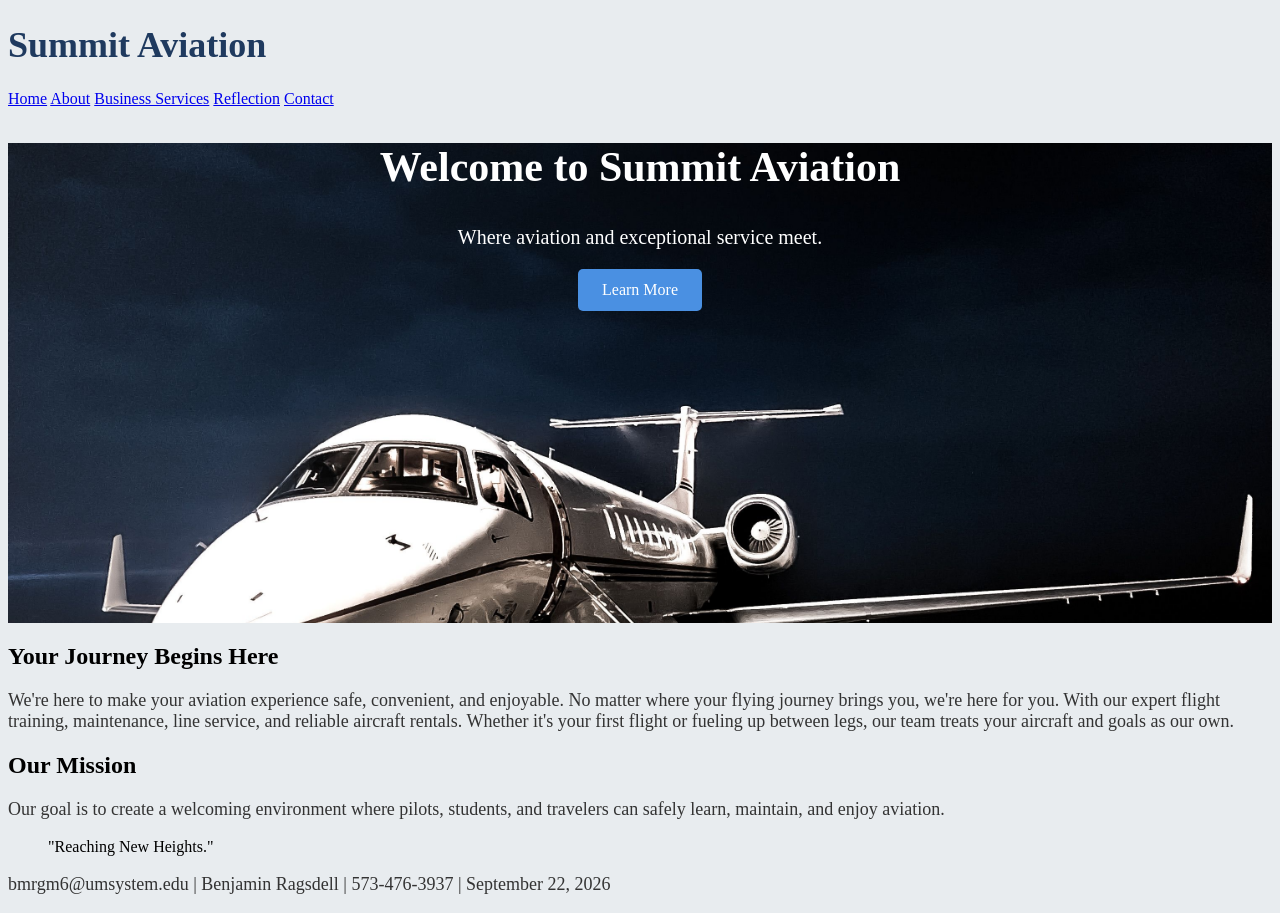
==== webdevelopment/index.html @ 82615f0a "Add files via upload" ====
<!DOCTYPE html>
<html lang="en">

 <head>
    <!--
    Name: Benjamin Ragsdell
    Date: September 20, 2026
    Course: IS_LT-4355
    Description: Reusable HTML5 boilerplate template for future projects.
    -->

    <meta charset="UTF-8">
    
    <!-- Makes the webpage responsive on mobile devices -->
    <meta name="viewport" content="width=device-width, initial-scale=1.0">

    <!-- Connects this HTML page to the CSS stylesheet -->
     <link rel="stylesheet" href="style.css">

    <!-- Title displayed in the browser tab -->
     <title>Summit Aviation | Home</title>
 </head>

   <body>

      <!-- Header section containing the business name and navigation -->
      <header>
         <h1>Summit Aviation</h1>

         <!-- Navigation for the website -->
         <nav>
            <a href="index.html">Home</a>
            <a href="about.html">About</a>
            <a href="business.html">Business Services</a>
            <a href="reflection.html">Reflection</a>
            <a href="contact.html">Contact</a>
         </nav>
      </header>

      <!-- Hero Section -->
         <section class="hero">
            <h1>Welcome to Summit Aviation</h1>
            <p>Where aviation and exceptional service meet. 
            </p>

            <a href="about.html">Learn More</a>
         </section>

      <!-- Main content section -->
       <main>
         <h2>Your Journey Begins Here</h2>

         <p>
            We're here to make your aviation experience safe, convenient, and enjoyable. No matter where your flying journey brings you, we're here for you. With our expert flight training, maintenance, line service, and reliable aircraft rentals. Whether it's your first flight or fueling up between legs, our team treats your aircraft and goals as our own.
         </p>

         <h2>Our Mission</h2>

         <p>
            Our goal is to create a welcoming environment where pilots, students, and travelers can safely learn, maintain, and enjoy aviation.
         </p>

         <!-- Meaningful quote or business motto -->
          <blockquote>
            "Reaching New Heights."
          </blockquote>
      </main>

      <!-- Footer containing the author's name and current date -->
       <footer>
         <p>bmrgm6@umsystem.edu | Benjamin Ragsdell | 573-476-3937 | September 22, 2026</p>
       </footer>

   </body>

   </html>
---- webdevelopment/style.css ----
h1 {
    color: #1F3A5F;
    font-size: 36px;
}
p {
    color: #333333;
    font-size: 18px;
}
body {
    background-color: #E8ECEF;
}
.some-element {
    background-color: #4A90E2;
}
/* Hero Section */
.hero {
    background-image: url("./Summit Aviation Hero Section.jpg");
    background-size: cover;
    background-position: center;
    background-repeat: no-repeat;
    min-height: 400px;
    padding: 0px 40px 80px;
    text-align: center;
}
/* Hero Section Heading */
.hero h1 {
    color: #FFFFFF;
    font-size: 42px;
}
/* Hero Section Paragraph */
.hero p {
    color: #FFFFFF;
    font-size: 20px;
    max-width: 700px;
    margin: 20px auto;
}
/* Hero Section Button */
.hero a {
    display: inline-block;
    background-color: #4A90E2;
    color: #FFFFFF;
    padding: 12px 24px;
    text-decoration: none;
    border-radius: 5px;
}
/* Button Hover Effect */
.hero a:hover {
    background-color: #1F3A5F;
}
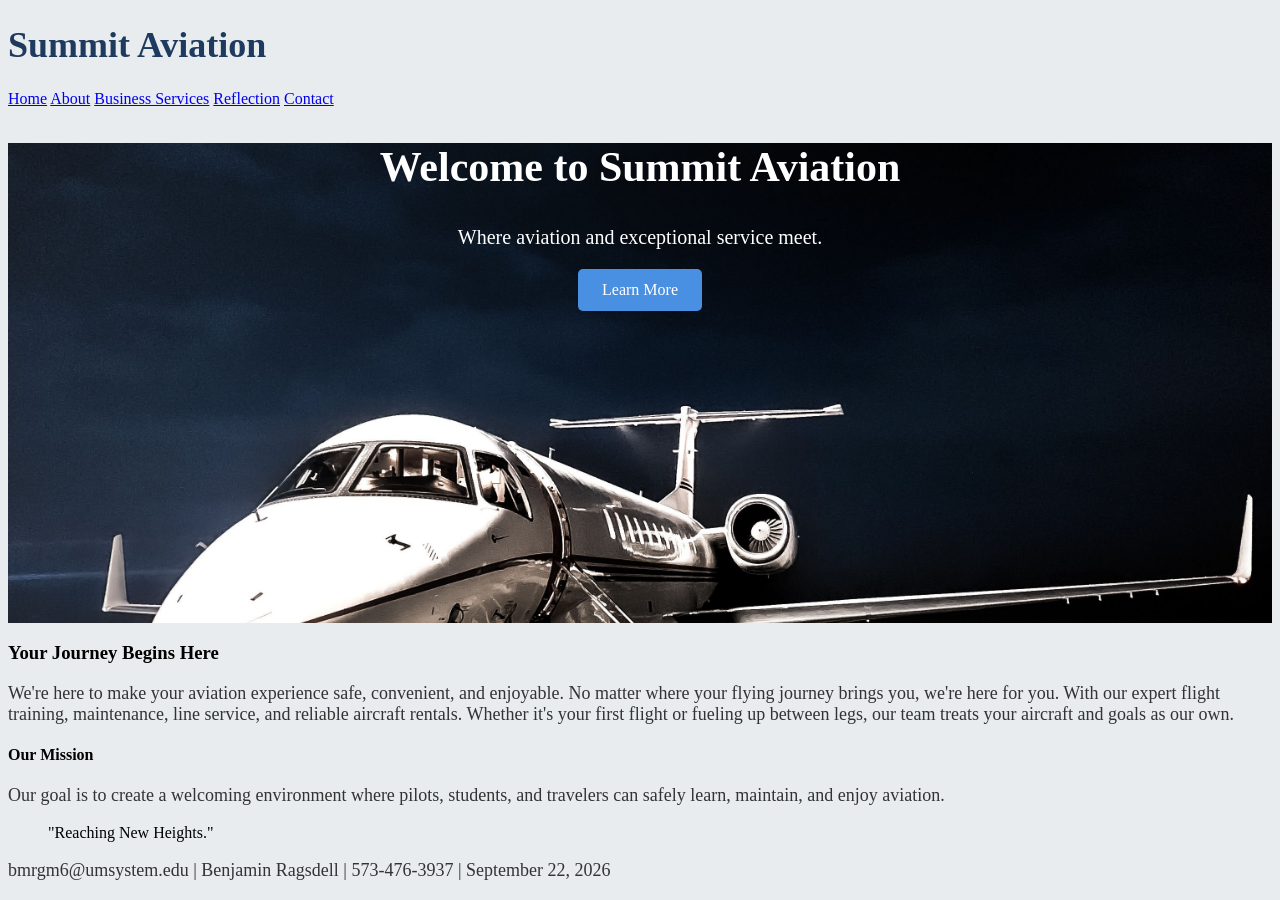
==== commit 5ce0aef2: "Add files via upload" ====
--- a/webdevelopment/index.html
+++ b/webdevelopment/index.html
@@ -39,7 +39,7 @@
 
       <!-- Hero Section -->
          <section class="hero">
-            <h1>Welcome to Summit Aviation</h1>
+            <h2>Welcome to Summit Aviation</h2>
             <p>Where aviation and exceptional service meet. 
             </p>
 
@@ -48,13 +48,13 @@
 
       <!-- Main content section -->
        <main>
-         <h2>Your Journey Begins Here</h2>
+         <h3>Your Journey Begins Here</h3>
 
          <p>
             We're here to make your aviation experience safe, convenient, and enjoyable. No matter where your flying journey brings you, we're here for you. With our expert flight training, maintenance, line service, and reliable aircraft rentals. Whether it's your first flight or fueling up between legs, our team treats your aircraft and goals as our own.
          </p>
 
-         <h2>Our Mission</h2>
+         <h4>Our Mission</h4>
 
          <p>
             Our goal is to create a welcoming environment where pilots, students, and travelers can safely learn, maintain, and enjoy aviation.
--- a/webdevelopment/style.css
+++ b/webdevelopment/style.css
@@ -23,7 +23,7 @@
     text-align: center;
 }
 /* Hero Section Heading */
-.hero h1 {
+.hero h2 {
     color: #FFFFFF;
     font-size: 42px;
 }
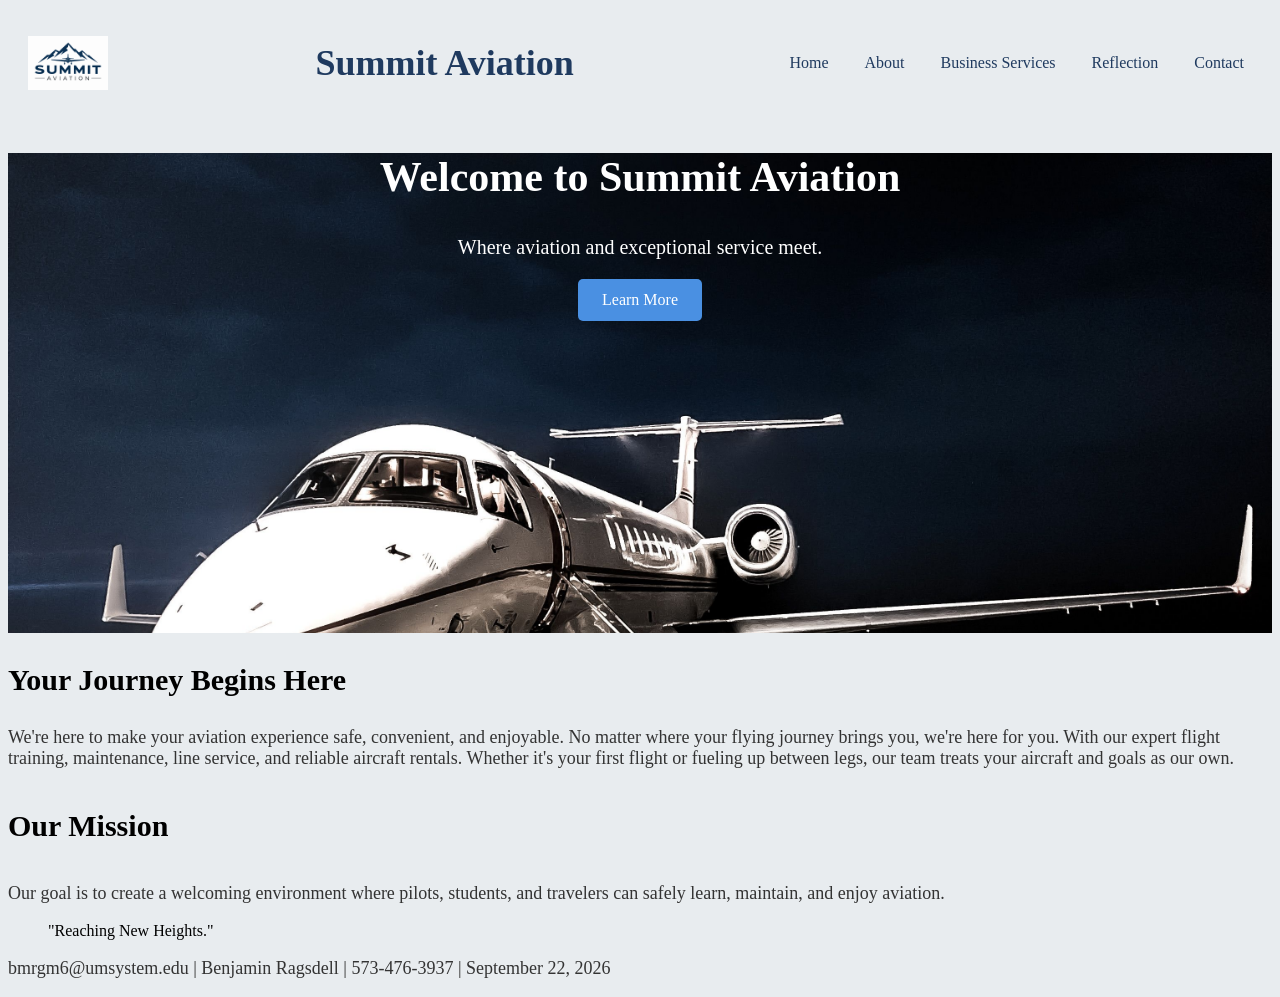
==== commit 7829e079: "Add files via upload" ====
--- a/webdevelopment/index.html
+++ b/webdevelopment/index.html
@@ -4,10 +4,10 @@
  <head>
     <!--
     Name: Benjamin Ragsdell
-    Date: September 20, 2026
+    File: index.html
     Course: IS_LT-4355
-    Description: Reusable HTML5 boilerplate template for future projects.
-    -->
+    Description: Summit Aviation Homepage
+   -->
 
     <meta charset="UTF-8">
     
@@ -16,6 +16,7 @@
 
     <!-- Connects this HTML page to the CSS stylesheet -->
      <link rel="stylesheet" href="style.css">
+     <link rel="stylesheet" href="nav.css">
 
     <!-- Title displayed in the browser tab -->
      <title>Summit Aviation | Home</title>
@@ -25,15 +26,20 @@
 
       <!-- Header section containing the business name and navigation -->
       <header>
-         <h1>Summit Aviation</h1>
+         <img src="logo.png" alt="Summit Aviation Logo">
+
+
+         <h1>Summit Aviation</h1> 
 
          <!-- Navigation for the website -->
          <nav>
-            <a href="index.html">Home</a>
-            <a href="about.html">About</a>
-            <a href="business.html">Business Services</a>
-            <a href="reflection.html">Reflection</a>
-            <a href="contact.html">Contact</a>
+            <ul>
+               <li><a href="index.html">Home</a></li>
+               <li><a href="about.html">About</a></li>
+               <li><a href="business.html">Business Services</a></li>
+               <li><a href="reflection.html">Reflection</a></li>
+               <li><a href="contact.html">Contact</a></li>
+            </ul>
          </nav>
       </header>
 
--- a/webdevelopment/style.css
+++ b/webdevelopment/style.css
@@ -1,6 +1,15 @@
 h1 {
     color: #1F3A5F;
     font-size: 36px;
+}
+h2 {
+    font-size: 32px;
+}
+h3 {
+    font-size: 30px;
+}
+h4 {
+    font-size: 30px;
 }
 p {
     color: #333333;
@@ -46,4 +55,81 @@
 /* Button Hover Effect */
 .hero a:hover {
     background-color: #1F3A5F;
+}
+.pdf-link {
+    display: inline-block;
+    padding: 12px 20px;
+    margin: 15px 0;
+    border: 2px solid #1F3A5F;
+    background-color: #4A90E2;
+    color: #FFFFFF;
+    text-decoration: none;
+    border-radius: 6px;
+}
+.pdf-link:hover {
+    background-color: #1F3A5F;
+}
+.services-list {
+    list-style-type: square;
+    font-size: 18px;
+    color: #1F3A5F;
+    margin: 20 px 0;
+    padding: 10px 30px;
+}
+.services-list li {
+    margin-bottom: 10px;
+}
+.services-list li:hover {
+    color: #4A90E2;
+}
+
+/* Header layout */
+header {
+    display: flex;
+    align-items: center;
+    justify-content: space-between;
+    padding: 10px 20px;
+}
+
+header nav ul {
+    display: flex;
+    align-items: center;
+    gap: 20px;
+}
+
+/* Logo Size */
+header img {
+    width: 80px;
+    height: 80px;
+    height: auto;
+    display: block;
+    object-fit: contain;
+    margin: 0;
+}
+
+/* ==============================
+    reflection Page: Box Model and Pseudo-Elements
+    ============================== */
+
+/* box model surronding all reflection paragraphs */
+.reflection-box {
+    max-width: 900px;
+    margin: 30px auto;
+    padding: 25px;
+    border: 2px solid #1F3A5F;
+    background-color: #E8ECEF;
+    border-radius: 8px;
+    box-sizing: border-box;
+}
+
+/* Style the first letter of the first paragraph */
+.first-paragraph::first-letter {
+    font-size: 2.5em;
+    font-weight: bold;
+    color: #4A90E2;
+}
+
+/* Indent the first line of paragraphs two through four */
+.reflection-box p:not(.first-paragraph) {
+    text-indent: 30px;
 }
--- a/webdevelopment/nav.css
+++ b/webdevelopment/nav.css
@@ -0,0 +1,23 @@
+/* Navigation list layout */
+header nav ul {
+    display: flex;
+    align-items: center;
+    gap: 20px;
+    list-style: none;
+    margin: 0;
+    padding: 0;
+    }
+
+    /* Navigation link styles */
+    header nav a {
+        text-decoration: none;
+        color: #1F3A5F;
+        font-size: bold;
+        padding: 8px;
+    }
+
+    /* Hover effect */
+    header nav a:hover {
+        color: #4A90E2;
+        text-decoration: underline;
+    }
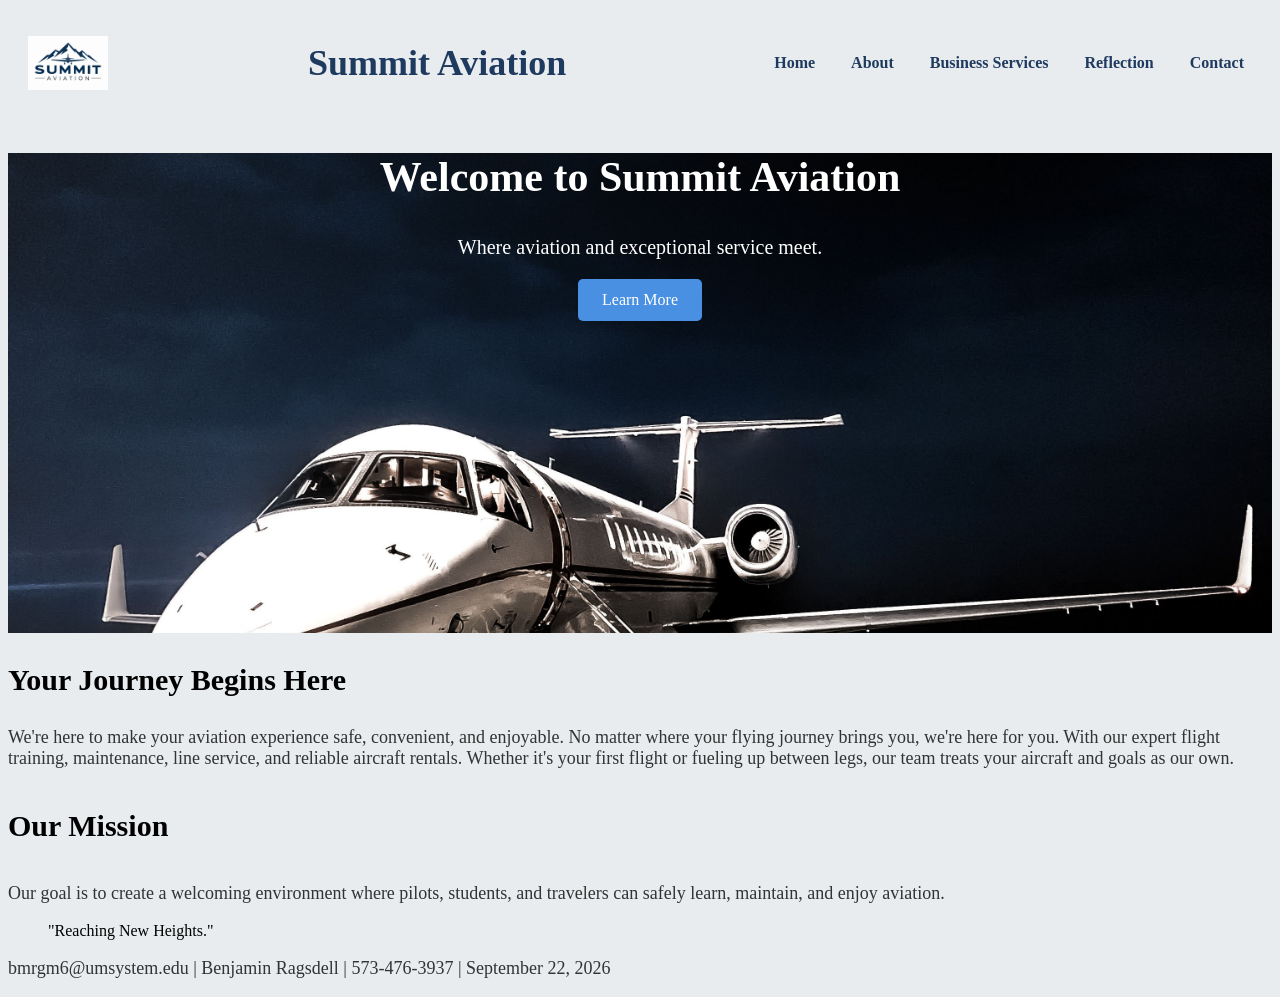
==== commit d68f1d7b: "Add files via upload" ====
--- a/webdevelopment/index.html
+++ b/webdevelopment/index.html
@@ -17,6 +17,14 @@
     <!-- Connects this HTML page to the CSS stylesheet -->
      <link rel="stylesheet" href="style.css">
      <link rel="stylesheet" href="nav.css">
+
+      <!-- Favicon -->
+      <link rel="image/x-icon" href="favicon.ico">
+
+      <link rel="apple-touch-icon" sizes="180x180" href="/apple-touch-icon.png">
+      <link rel="icon" type="image/png" sizes="32x32" href="/favicon-32x32.png">
+      <link rel="icon" type="image/png" sizes="16x16" href="/favicon-16x16.png">
+      <link rel="manifest" href="/site.webmanifest">
 
     <!-- Title displayed in the browser tab -->
      <title>Summit Aviation | Home</title>
--- a/webdevelopment/style.css
+++ b/webdevelopment/style.css
@@ -132,4 +132,130 @@
 /* Indent the first line of paragraphs two through four */
 .reflection-box p:not(.first-paragraph) {
     text-indent: 30px;
+}
+
+/* About page image and video */
+
+.about-media,
+.resume-video-section {
+    margin: 30px auto;
+    max-width: 800px;
+    padding: 20px;
+}
+.about-photo {
+    display: block;
+    width: 100%;
+    max-width: 500px;
+    height: auto;
+    margin: 20px auto;
+    border-radius: 10px;
+    box-shadow: 0 4px 8px rgba(0, 0, 0, 0.2);
+    transition: transform 0.3s ease;
+}
+
+.about-photo:hover {
+    transform: scale(1.03);
+}
+
+.resume-video {
+    display: block;
+    width: 100%;
+    max-width: 600px;
+    height: auto;
+    margin: 20px auto;
+    border-radius: 10px;
+}
+
+.resume-video-section figcaption {
+    text-align: center;
+    margin-top: 10px;
+    font-style: italic;
+}
+
+/* Style the About page image */
+.about-photo {
+width: 100%;
+max-width: 500px;
+height: auto;
+border: 3px solid #1F3A5F;
+background-color: #E8ECEF;
+padding: 5px;
+}
+
+/* Style the resume video */
+.resume-video {
+width: 100%;
+max-width: 640px;
+height: auto;
+border: 3px solid #1F3A5F;
+background-color: #E8ECEF;
+}
+
+/* Print styles for About page */
+@media print {
+    @page {
+        margin: 1in;
+    }
+
+    body {
+        font-family: Georgia, "Times New Roman", serif;
+        color: black;
+        background: white;
+        font-size: 10pt;
+        line-height: 1.2;
+    }
+
+    /* Hide page elements that should not print */
+    header,
+    nav,
+    img,
+    svg,
+    .logo,
+    .icon,
+    .social-icons {
+        display: none !important;
+    }
+
+    /* Print styling for the About content */
+    .about-print {
+        color: black;
+        font-family: Georgia, "Times New Roman", serif;
+        font-size: 10pt;
+        line-height: 1.2;
+    }
+
+    .about-print h1 {
+        color: black;
+        font-size: 18pt;
+        margin: 0 0 8pt;
+    }
+
+    .about-print h2 {
+        color: black;
+        font-size: 13pt;
+        margin: 8pt 0 4pt;
+    }
+
+    .about-print p,
+    .about-print li {
+        color: black;
+        font-size: 10pt;
+        margin-bottom: 6pt;
+    }
+
+    .about-print ul {
+        margin-top: 4pt;
+        padding-left: 20pt;
+    }
+
+     .about-print footer {
+        color: black;
+        font-size: 9pt;
+        margin-top: 10pt;
+    }
+
+    .about-print a {
+        color: black;
+        text-decoration: none;
+    }
 }
--- a/webdevelopment/nav.css
+++ b/webdevelopment/nav.css
@@ -12,7 +12,7 @@
     header nav a {
         text-decoration: none;
         color: #1F3A5F;
-        font-size: bold;
+        font-weight: bold;
         padding: 8px;
     }
 
@@ -20,4 +20,57 @@
     header nav a:hover {
         color: #4A90E2;
         text-decoration: underline;
-    }+    }
+
+    /* Dropdown menu styles */
+    .reflection-page .dropdown {
+        position: relative;
+    }
+
+    .reflection-page header nav ul.dropdown-menu {
+        display: none;
+        flex-direction: column;
+        align-items: stretch;
+        gap: 0;
+        position: absolute;
+        top: 100%;
+        left: 0;
+        min-width: 200px;
+        margin: 0;
+        padding: 0;
+        list-style: none;
+        background-color: #E8ECEF;
+        z-index: 1000;
+        text-align: left;
+    }
+
+    /* Dropdown submenu links */
+.reflection-page .dropdown-menu li {
+    display: block;
+    width: 100%;
+    margin: 0;
+    padding: 0;
+}
+
+.reflection-page .dropdown-menu a {
+    display: block;
+    box-sizing: border-box;
+    width: 100%;
+    padding: 10px 12px;
+    text-align: left;
+    text-decoration: none;
+    white-space: nowrap;
+}
+
+/* Pseudo-classes: Show dropdown on hover or keyboard focus */
+.reflection-page .dropdown:hover .dropdown-menu,
+.reflection-page .dropdown:focus-within .dropdown-menu {
+    display: flex;
+}
+
+/* Keep Reflection dropdown links in a vertical column */
+.reflection-page .dropdown-menu a:hover,
+.reflection-page .dropdown-menu a:focus {
+color: #4A90E2;
+text-decoration: underline;
+}
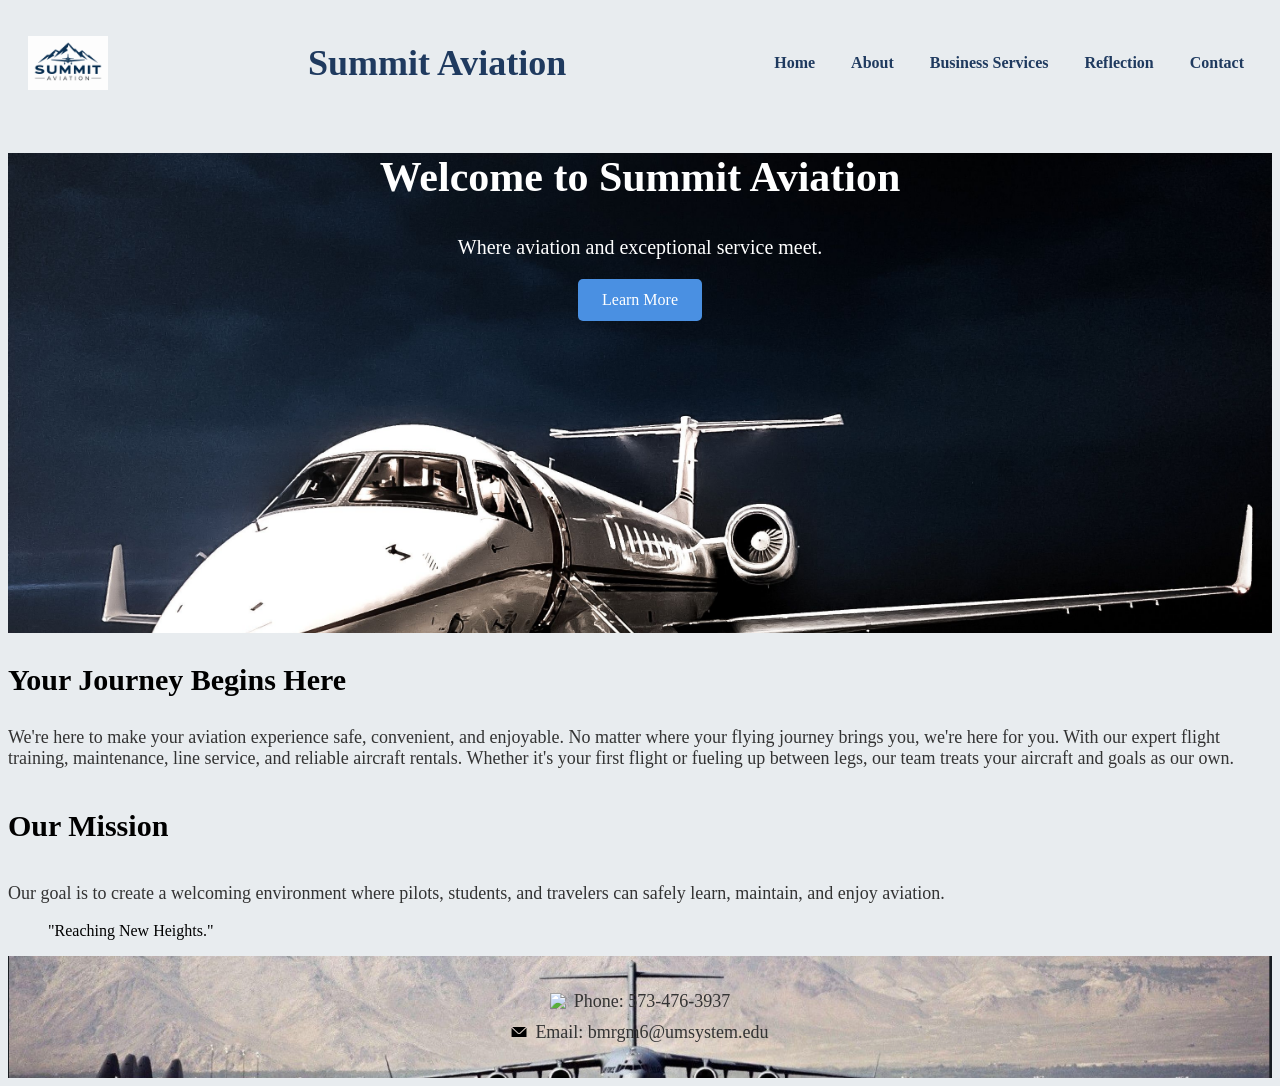
==== commit c7ee457d: "Add files via upload" ====
--- a/webdevelopment/index.html
+++ b/webdevelopment/index.html
@@ -21,10 +21,10 @@
       <!-- Favicon -->
       <link rel="image/x-icon" href="favicon.ico">
 
-      <link rel="apple-touch-icon" sizes="180x180" href="/apple-touch-icon.png">
-      <link rel="icon" type="image/png" sizes="32x32" href="/favicon-32x32.png">
-      <link rel="icon" type="image/png" sizes="16x16" href="/favicon-16x16.png">
-      <link rel="manifest" href="/site.webmanifest">
+      <link rel="apple-touch-icon" sizes="180x180" href="favicon_io/apple-touch-icon.png">
+      <link rel="icon" type="image/png" sizes="32x32" href="favicon_io/favicon-32x32.png">
+      <link rel="icon" type="image/png" sizes="16x16" href="favicon_io/favicon-16x16.png">
+      <link rel="manifest" href="favicon_io/site.webmanifest">
 
     <!-- Title displayed in the browser tab -->
      <title>Summit Aviation | Home</title>
@@ -81,8 +81,15 @@
       </main>
 
       <!-- Footer containing the author's name and current date -->
-       <footer>
-         <p>bmrgm6@umsystem.edu | Benjamin Ragsdell | 573-476-3937 | September 22, 2026</p>
+       <footer class="site-footer">
+         <p>
+            <img src="Summit-Aviation-Phone.pgn" alt="Phone icon" width="16" height="16">
+            Phone: 573-476-3937
+         </p>
+         <p>
+            <img src="Summit-Aviation-Email.png" alt="Email icon" width="16" height="16">
+            Email: bmrgm6@umsystem.edu
+         </p>
        </footer>
 
    </body>
--- a/webdevelopment/style.css
+++ b/webdevelopment/style.css
@@ -258,4 +258,29 @@
         color: black;
         text-decoration: none;
     }
+}
+
+.site-footer {
+     background-image: url("Footer-image-summit.png");
+    background-size: cover;
+    background-position: center;
+    background-repeat: no-repeat;
+
+    padding: 25px 20px;
+    color: white;
+}
+
+.site-footer p {
+    display: flex;
+    align-items: center;
+    justify-content: center;
+    gap: 8px;
+    margin: 10px 0;
+}
+
+.contact-icon {
+    width: 18px;
+    height: 18px;
+    object-fit: contain;
+    flex-shrink: 0;
 }
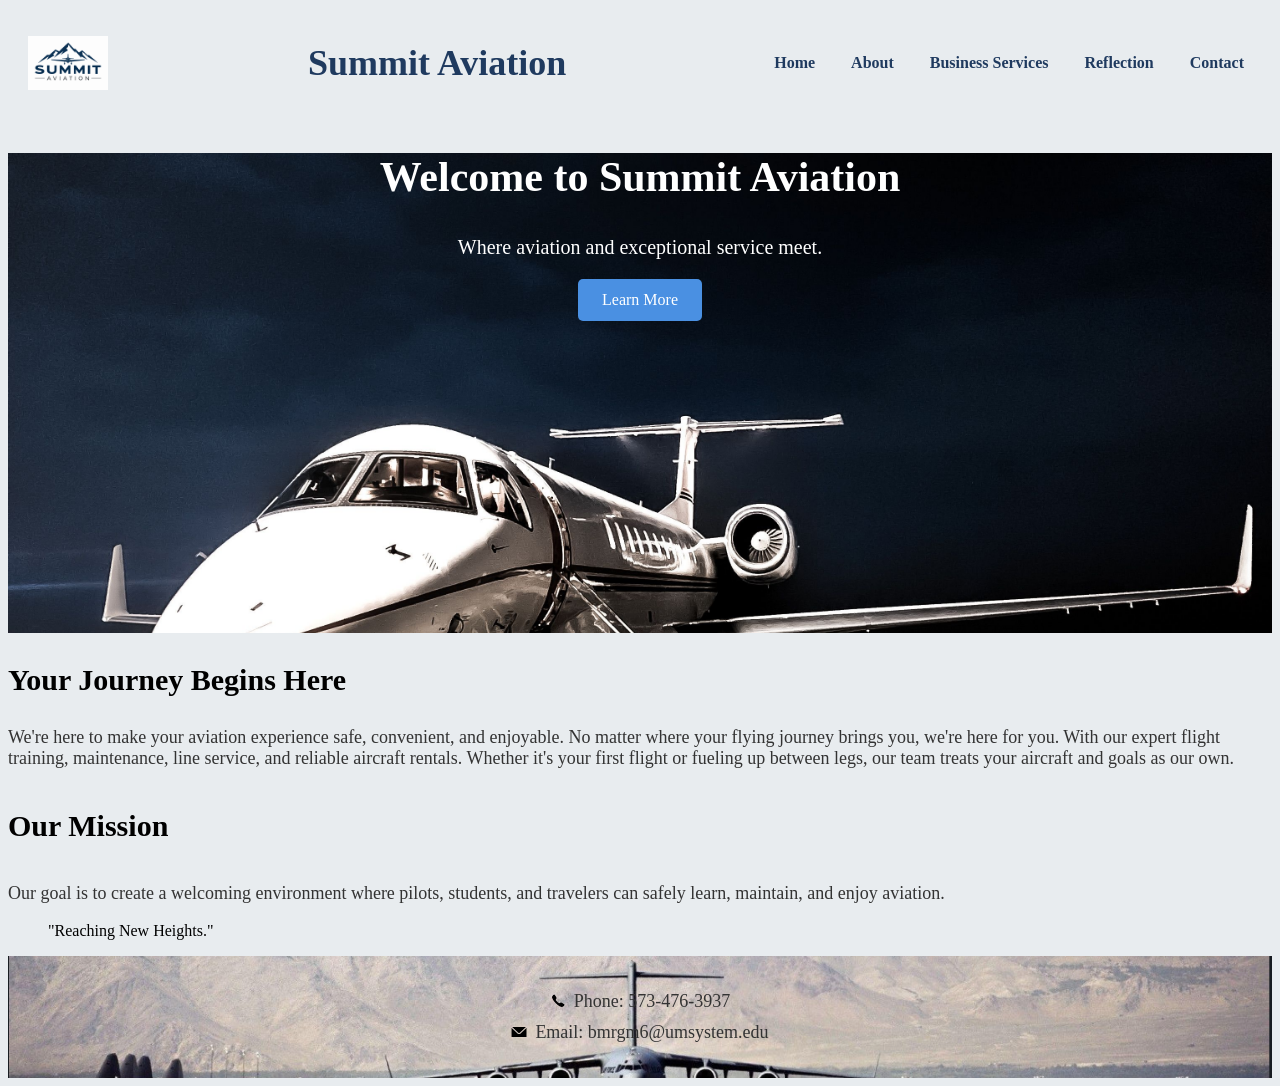
==== commit 67fb42cb: "Add files via upload" ====
--- a/webdevelopment/index.html
+++ b/webdevelopment/index.html
@@ -83,7 +83,7 @@
       <!-- Footer containing the author's name and current date -->
        <footer class="site-footer">
          <p>
-            <img src="Summit-Aviation-Phone.pgn" alt="Phone icon" width="16" height="16">
+            <img src="Summit-Aviation-Phone.png" alt="Phone icon" width="16" height="16">
             Phone: 573-476-3937
          </p>
          <p>
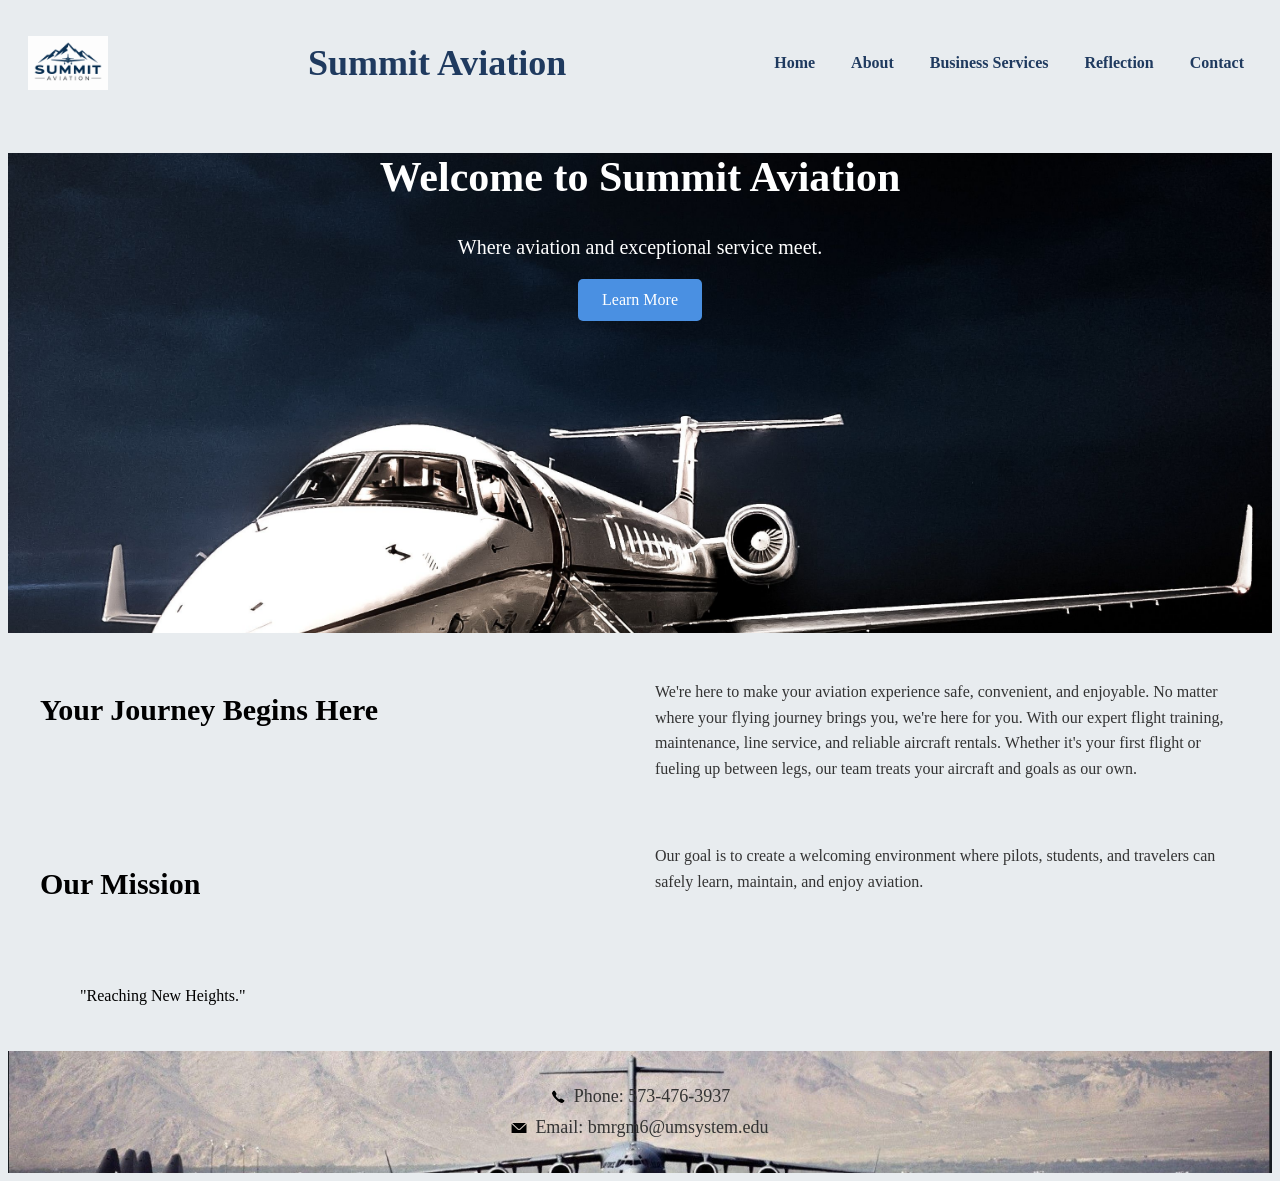
==== commit 1ec72a5b: "Add files via upload" ====
--- a/webdevelopment/index.html
+++ b/webdevelopment/index.html
@@ -44,7 +44,7 @@
             <ul>
                <li><a href="index.html">Home</a></li>
                <li><a href="about.html">About</a></li>
-               <li><a href="business.html">Business Services</a></li>
+               <li><a href="project.html">Business Services</a></li>
                <li><a href="reflection.html">Reflection</a></li>
                <li><a href="contact.html">Contact</a></li>
             </ul>
--- a/webdevelopment/style.css
+++ b/webdevelopment/style.css
@@ -205,25 +205,38 @@
         line-height: 1.2;
     }
 
-    /* Hide page elements that should not print */
-    header,
-    nav,
-    img,
-    svg,
-    .logo,
-    .icon,
-    .social-icons {
+    /* Hide the regular website header, main content, and footer */
+    body > header,
+    body > main,
+    body > footer {
         display: none !important;
     }
 
-    /* Print styling for the About content */
+    /* Show only personal information */
     .about-print {
-        color: black;
+        display: block !important;
+        color: black;
+        background: white;
         font-family: Georgia, "Times New Roman", serif;
         font-size: 10pt;
         line-height: 1.2;
     }
 
+    .about-print * {
+        color: black !important;
+        font-family: Georgia, "Times New Roman", serif;
+    }
+
+    .about-print footer {
+        background: white !important;
+        background-image: none !important;
+    }
+
+    .about-print footer img,
+    .about-print footer svg {
+        display: none !important;
+    }
+
     .about-print h1 {
         color: black;
         font-size: 18pt;
@@ -248,10 +261,24 @@
         padding-left: 20pt;
     }
 
-     .about-print footer {
-        color: black;
+    /* Show contact information without icons or background */
+    .about-print footer {
+        display: block;
+        color: black;
+        background: white !important;
+        background-image: none !important;
         font-size: 9pt;
         margin-top: 10pt;
+    }
+
+    .about-print footer p {
+        color: black;
+        margin-bottom: 4pt;
+    }
+
+    .about-print img,
+    .about-print svg {
+        display: none !important;
     }
 
     .about-print a {
@@ -283,4 +310,74 @@
     height: 18px;
     object-fit: contain;
     flex-shrink: 0;
+}
+
+/* Submit button hover effect */
+main form button:hover {
+    background-color: #4A90E2;
+}
+
+/* Mobile device adjustments */
+@media screen and (max-width: 600px) {
+    main form {
+        padding: 18px;
+
+    }
+
+    main form input,
+    main form select,
+    main form textarea {
+        font-size: 16px;
+    }
+}
+
+/* ABOUT PAGE LAYOUT */
+main {
+    display: grid;
+    grid-template-columns: 1fr 1fr;
+    gap: 30px;
+    max-width: 1200px;
+    margin: 0 auto;
+    padding: 30px; 
+}
+
+/* ABOUT SECTION */
+.about-section {
+    display: grid;
+    grid-template-columns: 1fr 1fr;
+    align-items: center;
+    gap: 25px;
+    padding: 20px;
+}
+/* ABOUT PAGE IMAGES */
+.about-section img {
+    width: 100%;
+    height: auto;
+    border-radius: 8px;
+}
+
+/* HEADINGS */
+main h1,
+main h2 {
+    color: #1F3A5F;
+}
+
+/* PARAGRAPHS */
+main p {
+    color: #333333;
+    font-size: 16px;
+    line-height: 1.6;
+}
+
+/* MOBILE LAYOUT */
+@media screen and (max-width: 768px) {
+    main {
+        grid-template-columns: 1fr;
+        padding: 15px;
+    }
+
+    .about-section {
+        grid-template-columns: 1fr;
+        gap: 15px;
+    }
 }
--- a/webdevelopment/nav.css
+++ b/webdevelopment/nav.css
@@ -73,4 +73,101 @@
 .reflection-page .dropdown-menu a:focus {
 color: #4A90E2;
 text-decoration: underline;
+}
+
+/* Business Services dropdown */
+.business-dropdown {
+    position: relative;
+}
+
+.business-dropdown summary {
+    cursor: pointer;
+    color: #1F3A5F;
+    font-weight: bold;
+    padding: 8px;
+    list-style: none;
+}
+
+.business-dropdown summary::-webkit-details-marker {
+    display: none;
+}
+
+.business-dropdown .dropdown-menu {
+    display: flex;
+    flex-direction: column;
+    align-items: stretch;
+    gap: 0;
+    position: absolute;
+    top: 100%;
+    left: 0;
+    min-width: 200px;
+    margin: 0;
+    padding: 0;
+    list-style: none;
+    background-color: #E8ECEF;
+    z-index: 1000;
+}
+
+.business-dropdown:not([open]) .dropdown-menu {
+    display: none;
+}
+
+.business-dropdown .dropdown-menu a {
+    display: block;
+    padding: 10px 12px;
+    text-decoration: none;
+    white-space: nowrap;
+}
+
+.business-dropdown .dropdown-menu a:hover {
+    color: #4A90E2;
+    text-decoration: underline;
+}
+
+.hamburger {
+    display: none;
+}
+
+/* Mobile navigation */
+@media screen and (max-width: 768px) {
+
+    /* Show the hamburger icon */
+    .hamburger {
+        display: block;
+        font-size: 30px;
+        cursor: pointer;
+        background: none;
+        border: none;
+        color: #1F3A5F;
+    }
+
+    /* Hide navigation by default */
+    header nav ul.nav-menu {
+        display: none;
+        flex-direction: column;
+        align-items: flex-start;
+        gap: 10px;
+        background-color: #E8ECEF;
+        padding: 15px;
+        width: 100%;
+        box-sizing: border-box;
+    }
+
+    /* Show navigation when activated */
+    header nav ul.nav-menu.active {
+        display: flex;
+    }
+
+    /* Keep Reflection dropdown menus hidden by default */
+    .reflection-page header nav ul.dropdown-menu {
+        display: none;
+        position: static;
+        padding-left: 15px;
+    }
+
+    /* Show Reflection dropdown on hover or keyboard focus */
+    .reflection-page .dropdown:hover .dropdown-menu,
+    .reflection-page .dropdown:focus-within .dropdown-menu {
+        display: flex;
+    }
 }
